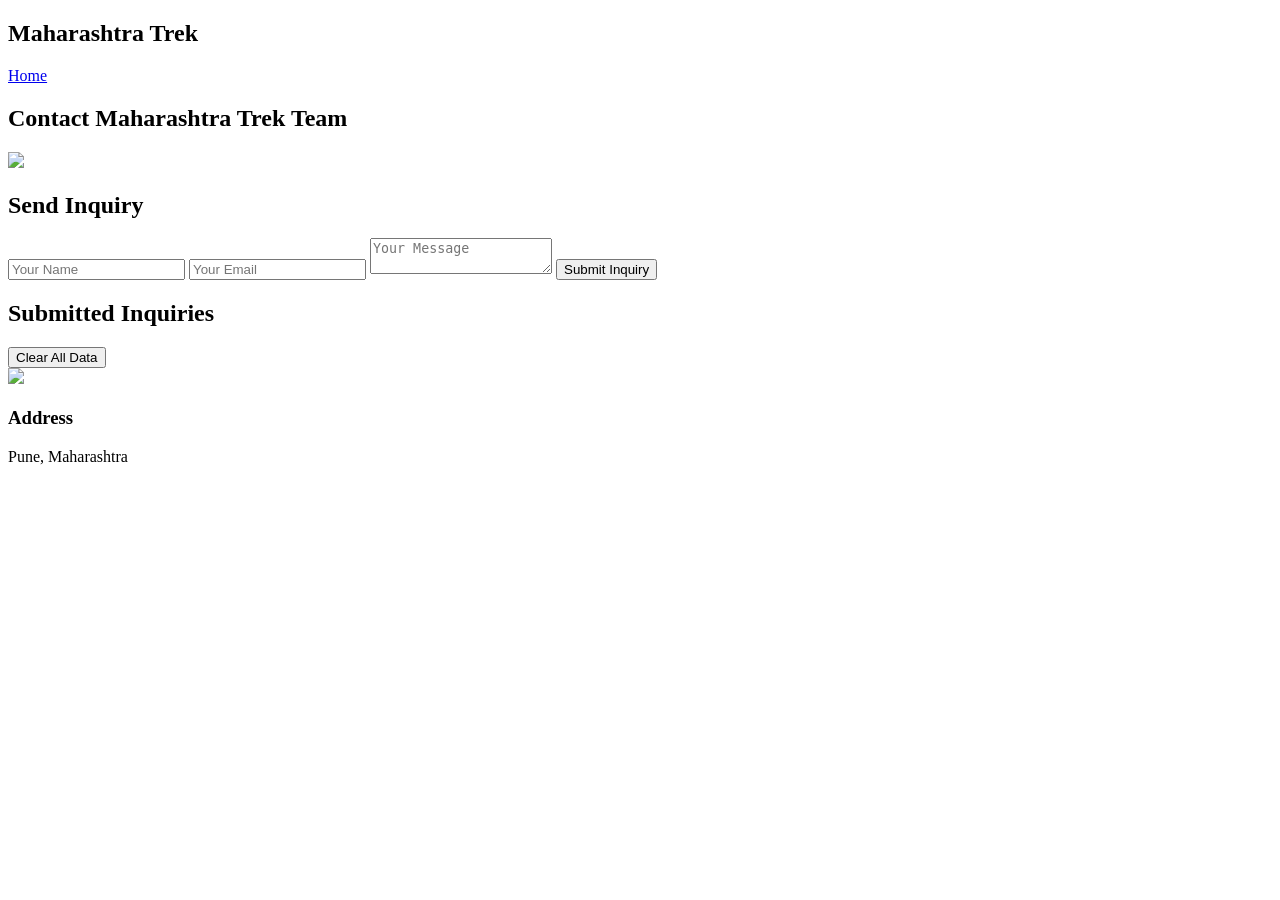
==== pages/contact.html @ 90f70ef7 "added info" ====
<!DOCTYPE html>
<html lang="en">
<head>
    <meta charset="UTF-8">
    <meta name="viewport" content="width=device-width, initial-scale=1.0">
    <title>Trek Maharashtra</title>
    <link rel="stylesheet" href="style.css">
</head>
<body>
    <nav>
<h2>Maharashtra Trek</h2>
<a href="index.html">Home</a>
</nav>

<div class="banner"></div>
<section class="header">
<h1>Contact Maharashtra Trek Team</h1>
</section>

<div class="main-container">

<div class="contact-box">

<div class="form-section">

<div class="form-image">
<img src="https://images.unsplash.com/photo-1593181629936-11c609b8db9b">
</div>
<div class="form-content">

<h2>Send Inquiry</h2>

<form id="contactForm">

<input type="text" id="name" placeholder="Your Name">

<input type="email" id="email" placeholder="Your Email">

<textarea id="message" placeholder="Your Message"></textarea>

<button type="submit" class="submit-btn">Submit Inquiry</button>

</form>
<div class="inquiry-section">

<h2>Submitted Inquiries</h2>

<div id="inquiryList"></div>

<button class="clear-btn" onclick="clearData()">Clear All Data</button>

</div>
</div>

</div>

<div class="info-section">

<div class="card" onclick="openMap()">
<img src="https://cdn-icons-png.flaticon.com/512/684/684908.png">
<h3>Address</h3>
<p>Pune, Maharashtra</p>
</div>

</body>
</html>
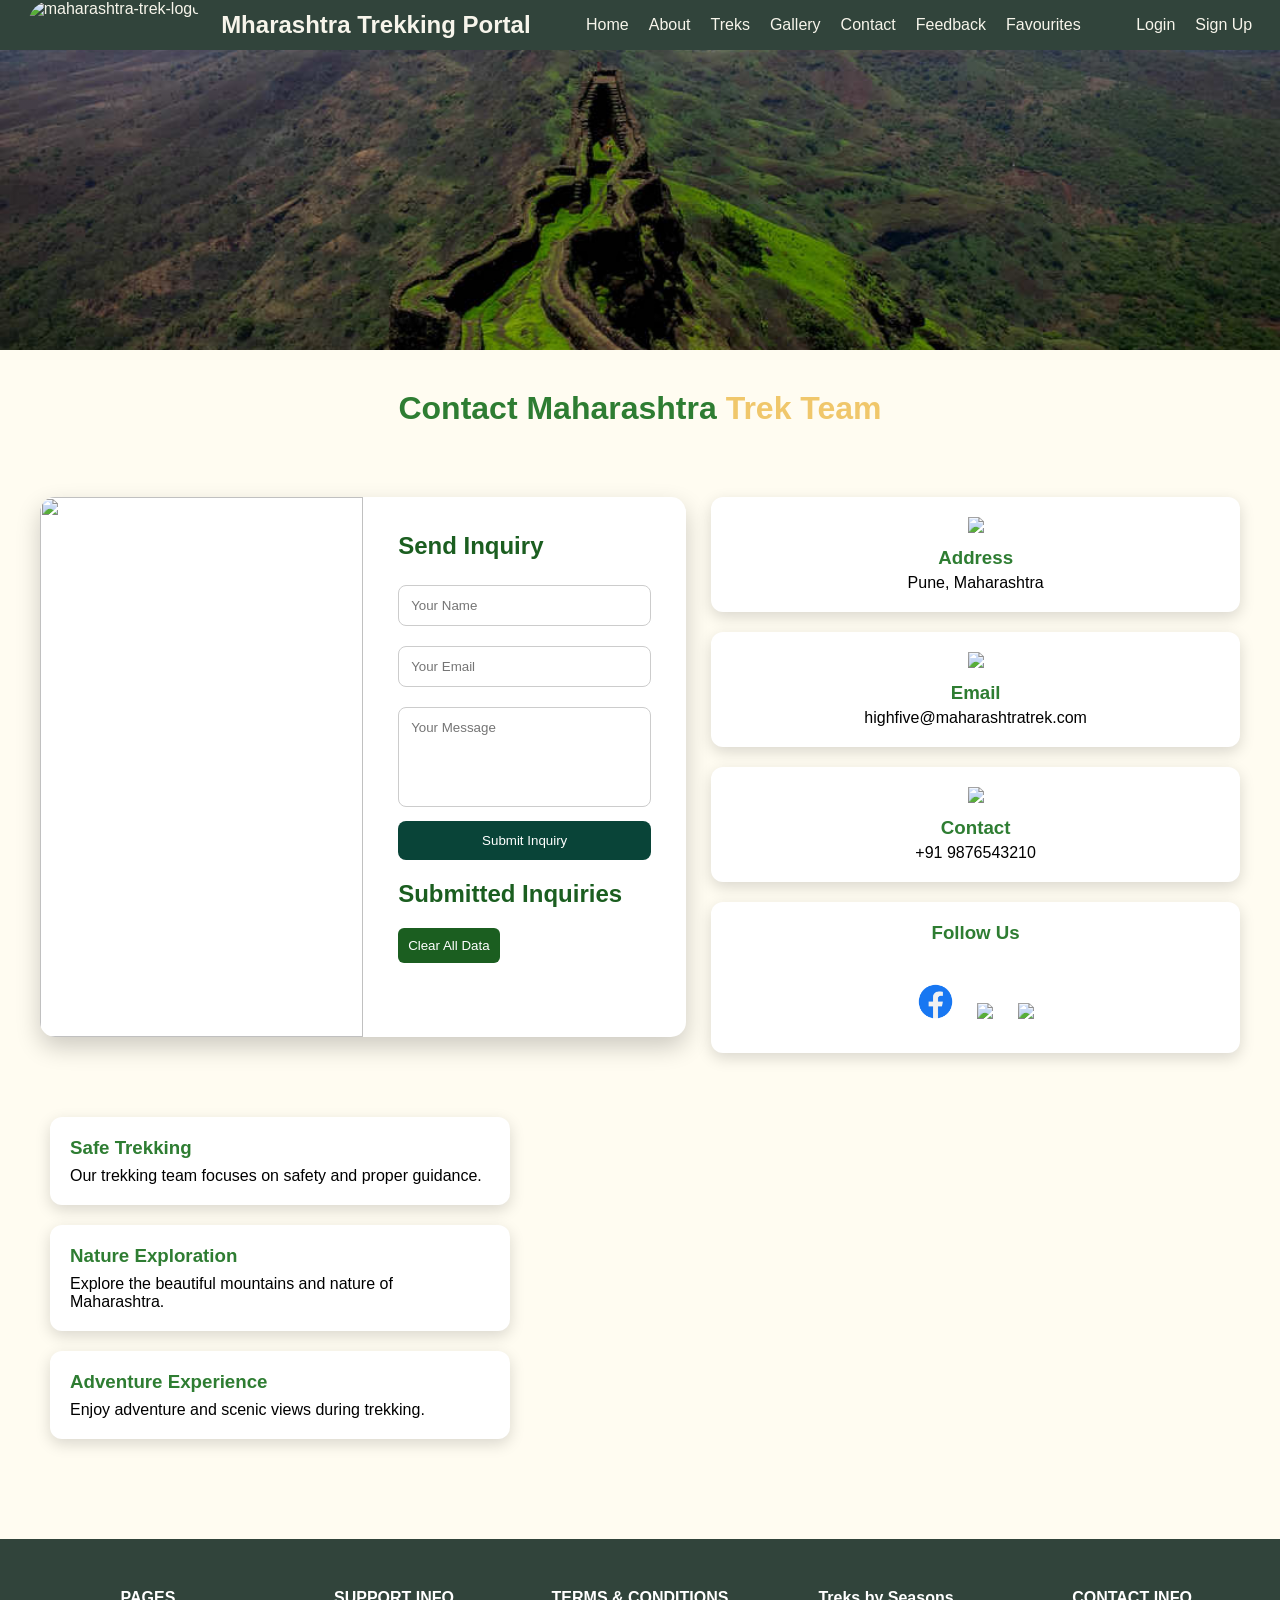
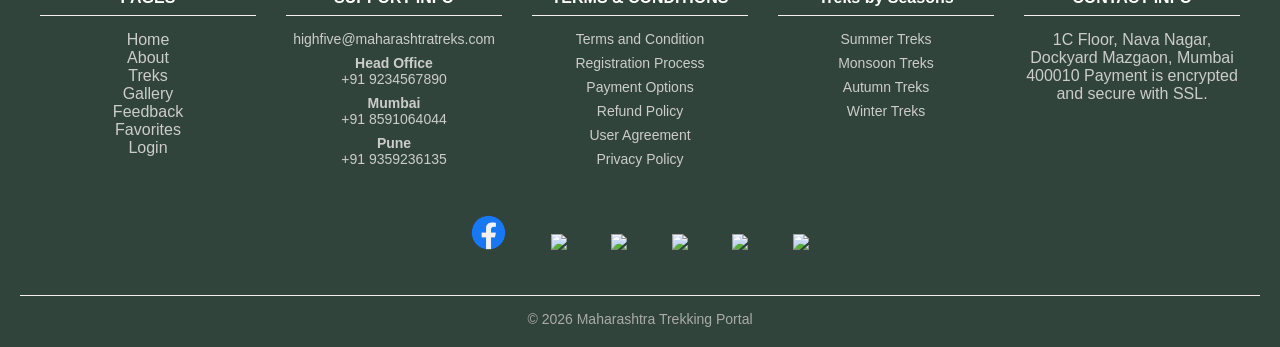
==== commit 3b934ef4: "Merge branch 'pranalishinde06:main' into main" ====
--- a/pages/contact.html
+++ b/pages/contact.html
@@ -1,66 +1,228 @@
 <!DOCTYPE html>
 <html lang="en">
+
 <head>
     <meta charset="UTF-8">
     <meta name="viewport" content="width=device-width, initial-scale=1.0">
     <title>Trek Maharashtra</title>
-    <link rel="stylesheet" href="style.css">
+    <link rel="stylesheet" href="../css/contact.css">
 </head>
+
 <body>
-    <nav>
-<h2>Maharashtra Trek</h2>
-<a href="index.html">Home</a>
-</nav>
-
-<div class="banner"></div>
-<section class="header">
-<h1>Contact Maharashtra Trek Team</h1>
-</section>
-
-<div class="main-container">
-
-<div class="contact-box">
-
-<div class="form-section">
-
-<div class="form-image">
-<img src="https://images.unsplash.com/photo-1593181629936-11c609b8db9b">
-</div>
-<div class="form-content">
-
-<h2>Send Inquiry</h2>
-
-<form id="contactForm">
-
-<input type="text" id="name" placeholder="Your Name">
-
-<input type="email" id="email" placeholder="Your Email">
-
-<textarea id="message" placeholder="Your Message"></textarea>
-
-<button type="submit" class="submit-btn">Submit Inquiry</button>
-
-</form>
-<div class="inquiry-section">
-
-<h2>Submitted Inquiries</h2>
-
-<div id="inquiryList"></div>
-
-<button class="clear-btn" onclick="clearData()">Clear All Data</button>
-
-</div>
-</div>
-
-</div>
-
-<div class="info-section">
-
-<div class="card" onclick="openMap()">
-<img src="https://cdn-icons-png.flaticon.com/512/684/684908.png">
-<h3>Address</h3>
-<p>Pune, Maharashtra</p>
-</div>
+    <header>
+        <div class="main-containe">
+            <div class="navbar-main-container">
+                <div class="logo-container">
+                    <img src="./../images/trek-logo.png" alt="maharashtra-trek-logo" height="50px" class="main-logo">
+                    <b class="project-name">Mharashtra Trekking Portal</b>
+                </div>
+
+                <div class="menu-toggle" onclick="toggleMenu()">☰</div>
+
+                <div class="nav-links-container" id="navMenu">
+                    <a href="./../index.html" class="nav-text-container"> Home</a>
+                    <a href="./../pages/about.html" class="nav-text-container">About</a>
+                    <a href="./../pages/trek.html" class="nav-text-container">Treks</a>
+                    <a href="./../pages/gallery.html" class="nav-text-container">Gallery</a>
+                    <a href="./../pages/contact.html" class="nav-text-container">Contact</a>
+                    <a href="./../pages/feedback.html" class="nav-text-container">Feedback</a>
+                    <a href="./../pages/favourite.html" class="nav-text-container">Favourites</a>
+                </div>
+
+                <div class="auth-links-containar">
+                    <a href="./../pages/login.html" class="nav-text-container">Login</a>
+                    <a href="./../pages/signup.html" class="nav-text-container">Sign Up</a>
+                </div>
+            </div>
+
+    </header>
+
+    <div class="banner"></div>
+    <section class="header">
+        <h1>Contact Maharashtra<span class="text-head"> Trek Team</span></h1>
+    </section>
+
+    <div class="main-container">
+
+        <div class="contact-box">
+
+            <div class="form-section">
+
+                <div class="form-image">
+                    <img src="../images/contact-img.webp" />
+                </div>
+                <div class="form-content">
+
+                    <h2>Send Inquiry</h2>
+
+                    <form id="contactForm">
+
+                        <input type="text" id="name" placeholder="Your Name">
+
+                        <input type="email" id="email" placeholder="Your Email">
+
+                        <textarea id="message" placeholder="Your Message"></textarea>
+
+                        <button type="submit" class="submit-btn">Submit Inquiry</button>
+
+                    </form>
+                    <div class="inquiry-section">
+
+                        <h2>Submitted Inquiries</h2>
+
+                        <div id="inquiryList"></div>
+
+                        <button class="clear-btn" onclick="clearData()">Clear All Data</button>
+
+                    </div>
+                </div>
+
+            </div>
+
+            <div class="info-section">
+
+                <div class="card" onclick="openMap()">
+                    <img src="../images/address.png">
+                    <h3>Address</h3>
+                    <p>Pune, Maharashtra</p>
+                </div>
+                <div class="card" onclick="openEmail()">
+                    <img src="../images/gmail.png">
+                    <h3>Email</h3>
+                    <p>highfive@maharashtratrek.com</p>
+                </div>
+                <div class="card" onclick="openPhone()">
+                    <img src="../images/phone .png">
+                    <h3>Contact</h3>
+                    <p>+91 9876543210</p>
+                </div>
+                <div class="card">
+
+                    <h3>Follow Us</h3>
+
+                    <div class="social-icons">
+
+                        <img src="../images/facebook.png" onclick="openFacebook()">
+
+                        <img src="../images/instagram .png" onclick="openInstagram()">
+
+                        <img src="../images/youtube .png" onclick="openYoutube()">
+
+                    </div>
+                </div>
+
+            </div>
+
+        </div>
+
+    </div>
+    <div class="map-container">
+
+        <div class="trek-cards">
+
+            <div class="trek-card">
+                <h3>Safe Trekking</h3>
+                <p>Our trekking team focuses on safety and proper guidance.</p>
+            </div>
+            <div class="trek-card">
+                <h3>Nature Exploration</h3>
+                <p>Explore the beautiful mountains and nature of Maharashtra.</p>
+            </div>
+
+            <div class="trek-card">
+                <h3>Adventure Experience</h3>
+                <p>Enjoy adventure and scenic views during trekking.</p>
+            </div>
+        </div>
+
+        <div class="map-box">
+            <iframe src="https://www.google.com/maps?q=Pune,Maharashtra&output=embed"></iframe>
+        </div>
+
+    </div>
+    <script src="../js/contact.js"></script>
+    <footer class="main-footer">
+
+    <div class="footer-container">
+
+
+  <div class="footer-col">
+            <h3>PAGES</h3>
+           <a href="./../index.html">Home</a><br>
+           <a href="./pages/about.html">About</a><br>
+           <a href="./pages/treks.html">Treks</a><br>
+           <a href="./pages/gallery.html">Gallery</a><br>
+            <a href="./pages/feedback.html">Feedback</a><br>
+           <a href="./pages/favorites.html">Favorites</a><br>
+           <a href="./pages/login.html">Login</a><br>
+        </div>
+
+
+        <div class="footer-col">
+            <h3>SUPPORT INFO</h3>
+            <p><a href="mailto:homiq@gmail.com">highfive@maharashtratreks.com</a></p>
+            <p><strong>Head Office</strong><br><a href="tel:9234567890">+91 9234567890</a></p>
+            <p><strong>Mumbai</strong><br><a href="tel:8591064044">+91 8591064044</a></p>
+            <p><strong>Pune</strong><br><a href="tel:9359236135">+91 9359236135</a></p>
+        </div>
+
+        <div class="footer-col">
+            <h3>TERMS & CONDITIONS</h3>
+            <p>Terms and Condition</p>
+            <p>Registration Process</p>
+            <p>Payment Options</p>
+            <p>Refund Policy</p>
+            <p>User Agreement</p>
+            <p>Privacy Policy</p>
+        </div>
+
+
+<div class="footer-col">
+            <h3>Treks by Seasons</h3>
+			<p><a href="#">Summer Treks</a></p>
+			<p><a href="#">Monsoon Treks</a></p>
+			<p><a href="#">Autumn Treks</a></p>
+			<p><a href="#">Winter Treks</a></p>
+        </div>
+
+
+
+        <div class="footer-col">
+            <h3>CONTACT INFO</h3>
+            <a href="https://maps.app.goo.gl/Z1JZnKfSWdZ5woG98" target="_blank" rel="noopener">
+            1C Floor, Nava Nagar, Dockyard
+            Mazgaon, Mumbai 400010
+            Payment is encrypted and secure with SSL.</a>
+        </div>
+
+    </div>
+
+    <div class="social-icons">
+    <a href="https://www.facebook.com/maharashtratreks/" target="_blank">
+    <img src="./../images/facebook.png" width="30"></a>
+
+    <a href="https://www.instagram.com/maharashtratreks/"  target="_blank">
+    <img src="./../images/instagram.png" width="30"></a>
+
+    <a href="https://www.youtube.com/@maharashtratreks" target="_blank">
+    <img src="./../images/youtub.png" width="30"></a>
+    
+    <a href="https://web.whatsapp.com/maharashtratreks/" target="_blank">
+        <img src="./../images/whatapp.png" width="30"></a>
+
+    <a href="https://www.inlinkedin.com/maharashtratreks/" target="_blank">
+        <img src="./../images/linkedin.png" width="30"></a>
+
+    <a href="https://web.twitter.com/maharashtratreks/" target="_blank">
+        <img src="./../images/twitter.png" width="30"></a>
+
+    </div>
+
+    <div class="footer-bottom">
+        © 2026 Maharashtra Trekking Portal
+    </div>
+</footer>
 
 </body>
+
 </html>
--- a/css/contact.css
+++ b/css/contact.css
@@ -0,0 +1,524 @@
+* {
+    margin: 0;
+    padding: 0;
+    box-sizing: border-box;
+    font-family: "Poppins", sans-serif;
+}
+
+body {
+    font-family: Arial, sans-serif;
+    background-color: rgb(255, 252, 241);
+}
+
+.navbar-main-container {
+    background-color: #31443b;
+    color: #f7f5eb;
+    display: flex;
+    justify-content: space-around;
+    align-items: center;
+    position: fixed;
+    top: 0;
+
+    width: 100%;
+    z-index: 1000;
+}
+
+.main-container {
+    height: 600px;
+    width: 1527px;
+}
+
+.logo-container {
+    display: flex;
+    align-items: center;
+    gap: 20px;
+}
+
+.project-name {
+    font-size: 24px;
+    font-weight: bold;
+    cursor: pointer;
+    font-family: "Poppins", sans-serif;
+}
+
+.main-logo {
+    border-radius: 60px;
+
+}
+
+.nav-links-container {
+    display: flex;
+    gap: 20px;
+    cursor: pointer;
+    color: #f7f5eb;
+}
+
+.nav-text-container {
+    color: #f7f5eb;
+    text-decoration: none;
+
+}
+
+.nav-text-container:hover {
+    color: #f0c76b;
+}
+
+.auth-links-containar {
+    display: flex;
+    gap: 20px;
+    cursor: pointer;
+}
+
+.main-container {
+    height: 600px;
+    width: 1527px;
+}
+
+/* HAMBURGER BUTTON */
+.menu-toggle {
+    display: none;
+    font-size: 28px;
+    cursor: pointer;
+    color: white;
+}
+
+.banner {
+    width: 100%;
+    height: 350px;
+    background:
+        linear-gradient(rgba(0, 0, 0, 0.3), rgba(0, 0, 0, 0.3)),
+        url('../images/trek-contact\ banner.jpg') center/cover no-repeat;
+}
+
+.header {
+    text-align: center;
+    padding: 40px;
+}
+
+.header h1 {
+    color: #2e7d32;
+    font-size: 32px;
+}
+.text-head{
+    color: #f0c76b;
+}
+
+.main-container {
+    display: flex;
+    justify-content: center;
+    padding: 30px;
+}
+
+.contact-box {
+    width: 1200px;
+    display: flex;
+    gap: 25px;
+}
+
+.form-section {
+    width: 55%;
+    background: white;
+    border-radius: 15px;
+    overflow: hidden;
+    box-shadow: 0 10px 25px rgba(0, 0, 0, 0.2);
+    display: flex;
+}
+
+.form-image {
+    width: 50%;
+}
+
+.form-image img {
+    width: 100%;
+    height: 100%;
+    object-fit: cover;
+}
+
+.form-content {
+    width: 50%;
+    padding: 35px;
+}
+
+.form-content h2 {
+    color: #1b5e20;
+    margin-bottom: 15px;
+}
+
+input,
+textarea {
+    width: 100%;
+    padding: 12px;
+    margin: 10px 0;
+    border-radius: 8px;
+    border: 1px solid #ccc;
+}
+
+textarea {
+    resize: none;
+    height: 100px;
+}
+
+.submit-btn {
+    width: 100%;
+    padding: 12px;
+    background: #094438;;
+    color: white;
+    border: none;
+    border-radius: 8px;
+    cursor: pointer;
+    transition: 0.3s;
+}
+
+.submit-btn:hover {
+    background: #094438;;
+}
+
+.info-section {
+    width: 45%;
+    display: flex;
+    flex-direction: column;
+    gap: 20px;
+}
+
+.card {
+    background: white;
+    padding: 20px;
+    border-radius: 12px;
+    box-shadow: 0 5px 15px rgba(0, 0, 0, 0.15);
+    transition: 0.3s;
+    cursor: pointer;
+    text-align: center;
+}
+
+.card:hover {
+    transform: translateY(-8px);
+    box-shadow: 0 10px 25px rgba(0, 0, 0, 0.25);
+}
+
+.card img {
+    width: 40px;
+    margin-bottom: 10px;
+}
+
+.card h3 {
+    color: #2e7d32;
+    margin-bottom: 5px;
+}
+
+.social-icons img {
+    width: 35px;
+    margin: 10px;
+    cursor: pointer;
+    transition: 0.3s;
+}
+
+.social-icons img:hover {
+    transform: scale(1.2);
+}
+
+.inquiry-section {
+    margin-top: 20px;
+}
+
+.inquiry-section h2 {
+    color: #1b5e20;
+    margin-bottom: 10px;
+}
+
+.inquiry-item {
+    border-bottom: 1px solid #eee;
+    padding: 10px;
+}
+
+.clear-btn {
+    margin-top: 10px;
+    background: #1b5e20;
+    color: white;
+    padding: 10px;
+    border: none;
+    border-radius: 6px;
+    cursor: pointer;
+}
+
+.map-container {
+    display: flex;
+    gap: 30px;
+    padding: 50px;
+    align-items: center;
+}
+
+.trek-cards {
+    width: 40%;
+    display: flex;
+    flex-direction: column;
+    gap: 20px;
+}
+
+.trek-card {
+    background: white;
+    padding: 20px;
+    border-radius: 12px;
+    box-shadow: 0 5px 15px rgba(0, 0, 0, 0.15);
+    transition: 0.3s;
+}
+
+.trek-card:hover {
+    transform: translateY(-6px);
+    box-shadow: 0 10px 25px rgba(0, 0, 0, 0.25);
+}
+
+.trek-card h3 {
+    color: #2e7d32;
+    margin-bottom: 8px;
+}
+
+.map-box {
+    width: 60%;
+}
+
+.map-box iframe {
+    width: 100%;
+    height: 300px;
+    border: 0;
+    border-radius: 10px;
+}
+
+/* FOOTER */
+
+footer {
+    background: #1b5e20;
+    color: white;
+    text-align: center;
+    padding: 25px;
+    margin-top: 40px;
+}
+
+/* MOBILE VIEW */
+@media screen and (max-width:768px) {
+
+    .menu-toggle {
+        display: block;
+    }
+
+    .navbar-main-container {
+        flex-wrap: wrap;
+    }
+
+    .nav-links-container {
+        display: none;
+        flex-direction: column;
+        width: 100%;
+        text-align: center;
+        background: #31443b;
+    }
+
+    .auth-links-containar {
+        display: none;
+        flex-direction: column;
+        width: 100%;
+        text-align: center;
+        background: #31443b;
+    }
+
+    .nav-links-container.active,
+    .auth-links-containar.active {
+        display: flex;
+    }
+
+}
+
+/* ================= TABLET (601px – 992px) ================= */
+@media screen and (max-width:992px) {
+
+    .navbar-main-container {
+        flex-wrap: wrap;
+        padding: 10px;
+    }
+
+    .nav-links-container {
+        gap: 15px;
+    }
+
+    .main-container {
+        width: 100%;
+    }
+
+}
+
+/* ================= LARGE SCREEN ================= */
+@media screen and (min-width:1200px) {
+
+    .main-container {
+        width: 100%;
+    }
+}
+
+@media (max-width:1024px) {
+
+    .contact-box {
+        width: 100%;
+        flex-direction: column;
+    }
+
+    .form-section {
+        width: 100%;
+        flex-direction: column;
+    }
+
+    .form-image {
+        width: 100%;
+        height: 250px;
+    }
+
+    .form-content {
+        width: 100%;
+    }
+
+    .info-section {
+        width: 100%;
+    }
+
+    .map-container {
+        flex-direction: column;
+        padding: 30px;
+    }
+
+    .trek-cards {
+        width: 100%;
+    }
+
+    .map-box {
+        width: 100%;
+    }
+
+}
+
+
+@media (max-width:600px) {
+
+    nav {
+        flex-direction: column;
+        gap: 10px;
+        text-align: center;
+    }
+
+    .banner {
+        height: 220px;
+    }
+
+    .header h1 {
+        font-size: 24px;
+    }
+
+    .main-container {
+        padding: 15px;
+    }
+
+    .form-content {
+        padding: 20px;
+    }
+
+    .card {
+        padding: 15px;
+    }
+
+    .trek-card {
+        padding: 15px;
+    }
+
+    .map-box iframe {
+        height: 220px;
+    }
+
+}
+
+/* ===== FOOTER ===== */
+
+.main-footer {
+    background: #31443b;
+    color: #fff;
+    padding: 50px 20px 20px;
+    margin-top: 50px;
+}
+
+.footer-container {
+    display: flex;
+    justify-content: space-between;
+    flex-wrap: wrap;
+    gap: 30px;
+    max-width: 1200px;
+    margin: auto;
+}
+
+.footer-col {
+    flex: 1 1 200px;
+}
+
+.footer-col h3 {
+    margin-bottom: 15px;
+    font-size: 16px;
+    border-bottom: 1px solid #f6f1f1;
+    padding-bottom: 8px;
+}
+
+.footer-col p {
+    margin: 8px 0;
+    font-size: 14px;
+    color: #ccc;
+    cursor: pointer;
+    transition: 0.3s;
+}
+
+.footer-col p:hover {
+    color: #fff;
+}
+
+
+.footer-col a {
+    text-decoration: none;
+    color: #ccc;
+    transition: 0.3s;
+}
+
+.footer-col a:hover {
+    color: #f0c76b;
+}
+
+
+
+.social-icons {
+    text-align: center;
+    margin-top: 30px;
+}
+
+.social-icons a {
+    margin: 0 10px;
+    font-size: 20px;
+    cursor: pointer;
+    transition: 0.3s;
+}
+
+.social-icons span:hover {
+    color: #2E8B57;
+}
+
+.footer-bottom {
+    text-align: center;
+    margin-top: 30px;
+    font-size: 14px;
+    color: #aaa;
+    border-top: 1px solid #f7efef;
+    padding-top: 15px;
+}
+
+@media (max-width: 768px) {
+
+    .footer-container {
+        flex-direction: column;
+        text-align: center;
+    }
+
+    .footer-col {
+        margin-bottom: 20px;
+    }
+}
